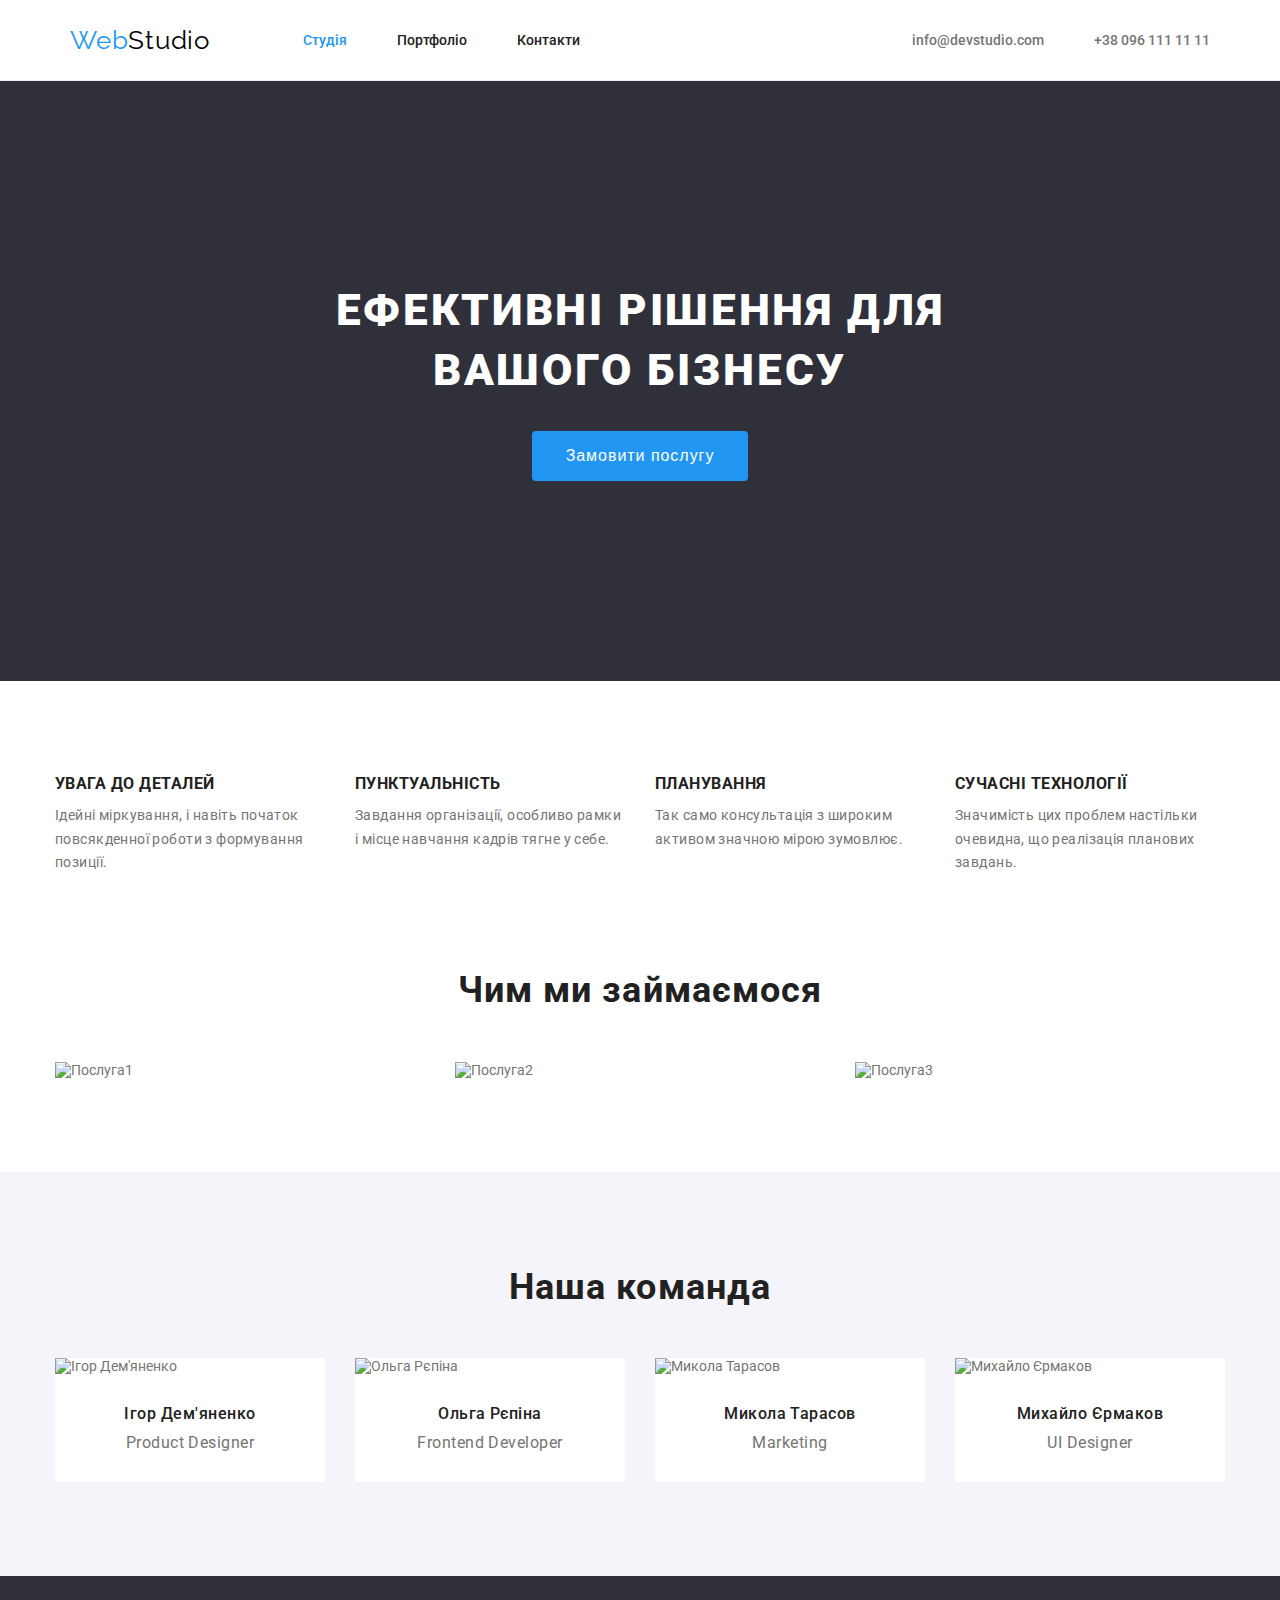
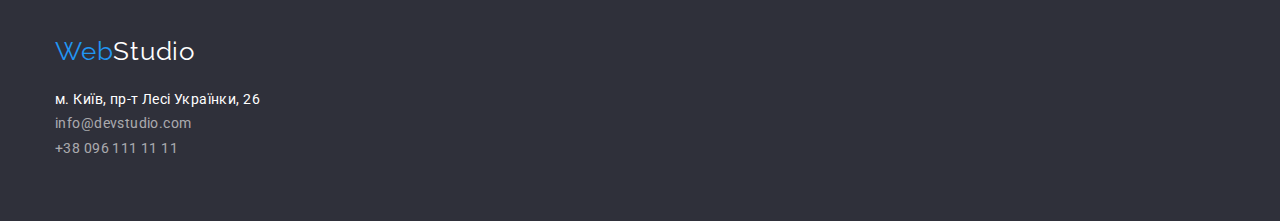
==== index.html @ 5317d623 "Перша спроба" ====
<!DOCTYPE html>
<html lang="uk">
<head>
    <meta charset="UTF-8" />
    <meta http-equiv="X-UA-Compatible" content="IE=edge" />
    <meta name="viewport" content="width=device-width, initial-scale=1.0" />
    <title>Студія</title>

    <link rel="preconnect" href="https://fonts.googleapis.com" />
    <link rel="preconnect" href="https://fonts.gstatic.com" crossorigin />
    <link href="https://fonts.googleapis.com/css2?family=Raleway:wght@700&family=Roboto:wght@400;500;700&display=swap"
        rel="stylesheet" />
    <link rel="stylesheet" href="https://cdnjs.cloudflare.com/ajax/libs/modern-normalize/1.1.0/modern-normalize.min.css"
        integrity="sha512-wpPYUAdjBVSE4KJnH1VR1HeZfpl1ub8YT/NKx4PuQ5NmX2tKuGu6U/JRp5y+Y8XG2tV+wKQpNHVUX03MfMFn9Q=="
        crossorigin="anonymous" referrerpolicy="no-referrer" />
    <link rel="stylesheet" href="./css/style.css" />
</head>
<body class="body">
    <header class="header">
        <div class="container main-nav">
            <nav class="container menu">
                <a href="./index.html" lang="en" class="logo"><span class="accent">Web</span>Studio</a>
                <ul class="site-nav list">
                    <li class="item"><a href="./index.html" class="link current">Студія</a></li>
                    <li class="item"><a href="./portfolio.html" class="link">Портфоліо</a></li>
                    <li class="item"><a href="./contacts.html" class="link">Контакти</a></li>
                </ul>
            </nav>

            <div class="container">
                <ul class="auth-nav list">
                    <li class="item">
                        <a href="mailto:info@devstudio.com" lang="en" class="link">info@devstudio.com</a>
                    </li>
                    <li class="item">
                        <a href="tel:+380961111111" class="link">+38 096 111 11 11</a>
                    </li>
                </ul>
            </div>
        </div>
    </header>
    <main>
        <section class="hero">
            <div class="container">
                <h1 class="hero-title">
                    Ефективні рішення для <br />
                    вашого бізнесу
                </h1>
                <button type="button" class="button-hero">Замовити послугу</button>
            </div>
        </section>
        <section class="section">
            <div class="container">
                <h2 class="visually-hidden">Наші переваги</h2>
                <ul class="feature-list">
                    <li class="item">
                        <h3 class="feature-title">Увага до деталей</h3>
                        <p class="feature-text">
                            Ідейні міркування, і навіть початок повсякденної роботи з
                            формування позиції.
                        </p>
                    </li>
                    <li class="item">
                        <h3 class="feature-title">Пунктуальність</h3>
                        <p class="feature-text">
                            Завдання організації, особливо рамки і місце навчання кадрів
                            тягне у себе.
                        </p>
                    </li>
                    <li class="item">
                        <h3 class="feature-title">Планування</h3>
                        <p class="feature-text">
                            Так само консультація з широким активом значною мірою зумовлює.
                        </p>
                    </li>
                    <li class="item">
                        <h3 class="feature-title">Сучасні технології</h3>
                        <p class="feature-text">
                            Значимість цих проблем настільки очевидна, що реалізація
                            планових завдань.
                        </p>
                    </li>
                </ul>
            </div>
        </section>
        <section class="section no-padding">
            <div class="container">
                <h2 class="section-title">Чим ми займаємося</h2>
                <ul class="services-list">
                    <li class="item">
                        <img class="card-image no-gap" src="./images/keyboard.jpg" alt="Послуга1" width="370" />
                    </li>
                    <li class="item">
                        <img class="card-image no-gap" src="./images/notebook.jpg" alt="Послуга2" width="370" />
                    </li>
                    <li class="item">
                        <img class="card-image no-gap" src="/images/tablet.jpg" alt="Послуга3" width="370" />
                    </li>
                </ul>
            </div>
        </section>
        <section class="section team">
            <div class="container">
                <h2 class="section-title">Наша команда</h2>
                <ul class="team-list">
                    <li class="employee">
                        <img class="card-image no-gap" src="./images/ihor.jpg" alt="Ігор Дем'яненко" width="270" />
                        <h3 class="title">Ігор Дем'яненко</h3>
                        <p lang="en" class="team-position">Product Designer</p>
                    </li>
                    <li class="employee">
                        <img class="card-image no-gap" src="./images/olga.jpg" alt="Ольга Рєпіна" width="270" />
                        <h3 class="title">Ольга Рєпіна</h3>
                        <p lang="en" class="team-position">Frontend Developer</p>
                    </li>
                    <li class="employee">
                        <img class="card-image no-gap" src="./images/mykola.jpg" alt="Микола Тарасов" width="270" />
                        <h3 class="title">Микола Тарасов</h3>
                        <p lang="en" class="team-position">Marketing</p>
                    </li>
                    <li class="employee">
                        <img class="card-image no-gap" src="./images/myhail.jpg" alt="Михайло Єрмаков" width="270" />
                        <h3 class="title">Михайло Єрмаков</h3>
                        <p lang="en" class="team-position">UI Designer</p>
                    </li>
                </ul>
            </div>
        </section>
    </main>
    <footer class="footer">
        <div class="container">
            <a href="./index.html" lang="en" class="logo">
                <span class="accent">Web</span><span class="accent-wiht">Studio</span>
            </a>
            <address>
                <ul class="footer-list">
                    <li>
                        <a href="https://goo.gl/maps/CPtrU1FHBa2aNyZL9" target="_blank"
                            rel="noopener noreferrer nofollow" class="link-adress">м. Київ, пр-т Лесі Українки, 26</a>
                    </li>
                    <li>
                        <a href="mailto:info@devstudio.com" lang="en" class="link">info@devstudio.com</a>
                    </li>
                    <li>
                        <a href="tel:+380961111111" class="link">+38 096 111 11 11</a>
                    </li>
                </ul>
            </address>
        </div>
    </footer>
</body>

</html>
---- css/style.css ----
:root {
    --color-dark: #000000;
    --color-primary-text: #757575;
    --color-title-text: #212121;
    --color-white-text: #ffffff;
    --color-action: #2196f3;
    --color-blue-button: #188ce8;
    --color-secondary-button: #f5f4fa;
    --color-white-background: #ffffff;
    --color-secondary-background: #f5f4fa;
    --color-futter-background: #2f303a;
    --color-line-header: #ECECEC;
    --color-line-direction-item: #EEEEEE;
}

.body {
    color: var(--color-primary-text);
    font-family: "Roboto", sans-serif;
    background-color: var(--color-white-background);
    font-size: 14px;
}

.section-title {
    color: var(--color-title-text);
    font-size: 36px;
    line-height: 1.17;
    letter-spacing: 0.03em;
    text-align: center;
    margin-top: 0;
    margin-bottom: 0;
}

* {
    margin: 0;
    padding: 0;
    list-style: none;
    box-sizing: border-box;
}

.container {
    width: 1200px;
    padding-left: 15px;
    padding-right: 15px;
    margin-left: auto;
    margin-right: auto;
}

.section {
    padding-top: 94px;
    padding-bottom: 94px;
}

.section.no-padding {
    padding-top: 0px;
}

.card-image.no-gap {
    display: block;
}
.header {
    border-bottom: 1px solid var(--color-line-header);
}

.logo {
    color: var(--color-dark);
    font-family: "Raleway", sans-serif;
    font-size: 26px;
    line-height: 1.19;
    letter-spacing: 0.03em;
    text-decoration: none;
}

.accent {
    color: var(--color-action);
}

.main-nav {
    display: flex;
    align-items: center;
}

.menu {
    display: flex;
    align-items: center;
}

.site-nav {
    display: flex;
    margin-left: 93px;
}

.auth-nav {
    display: flex;
    justify-content: flex-end;
}

.site-nav .item+.item,
.auth-nav .item+.item {
    margin-left: 50px;
}

.site-nav .link {
    color: var(--color-title-text);
    font-weight: 500;
    line-height: 1.15;
    text-decoration: none;
    display: block;
    padding-top: 32px;
    padding-bottom: 32px;
}

.site-nav .link:hover,
.site-nav .link:focus {
    color: var(--color-action);
}

.auth-nav .link {
    color: var(--color-primary-text);
    font-weight: 500;
    line-height: 1.15;
    text-decoration: none;
    display: block;
    padding-top: 32px;
    padding-bottom: 32px;
}

.site-nav .link.current {
    color: var(--color-action);
}

.auth-nav .link:hover,
.auth-nav .link:focus {
    color: var(--color-action);
}

.hero {
    text-align: center;
    padding-top: 200px;
    padding-bottom: 200px;
    background-color: var(--color-futter-background);
}

.hero-title {
    color: var(--color-white-text);
    font-weight: 900;
    font-size: 44px;
    line-height: 1.36;
    text-align: center;
    text-transform: uppercase;
    letter-spacing: 0.06em;
    margin-top: 0;
    margin-bottom: 30px;
}

.button-hero {
    color: var(--color-white-background);
    background-color: var(--color-action);
    font-size: 16px;
    line-height: 1.88;
    letter-spacing: 0.06em;
    cursor: pointer;
    border: 1 px solid var(--color-action);
    border-radius: 4px;
    padding-left: 32px;
    padding-right: 32px;
    min-width: 216px;
    min-height: 50px;
    text-align: center;
    display: inline-block;
}

.button-hero:hover,
.button-hero:focus {
    background-color: var(--color-blue-button);
}

.feature-title {
    color: var(--color-title-text);
    line-height: 1.15;
    letter-spacing: 0.03em;
    text-transform: uppercase;
    margin-top: 0;
    margin-bottom: 10px;
}

.feature-text {
    line-height: 1.71;
    letter-spacing: 0.03em;
    margin-top: 0;
    margin-bottom: 0px;
}

.feature-list {
    list-style: none;
    margin-top: 0;
    margin-bottom: 0px;
    display: flex;

}

.feature-list .item {
    width: 270px;
    margin-right: 30px;
}


.feature-list .item:last-child {
    margin-right: 0px;
}

.visually-hidden {
    position: absolute;
    white-space: nowrap;
    width: 1px;
    height: 1px;
    overflow: hidden;
    border: 0;
    padding: 0;
    clip: rect(0 0 0 0);
    clip-path: inset(50%);
    margin: -1px;
}
.services-list {
    list-style: none;
    margin-top: 50px;
    margin-bottom: 0px;
    display: flex;
}

.services-list .item {
    margin-right: 30px;
}

.services-list .item:last-child {
    margin-right: 0px;
}

.section.team {
    background-color: var(--color-secondary-background);
    padding-top: 94px;
    padding-bottom: 94px;
}

.team-list {
    margin-top: 50px;
    margin-bottom: 0px;
    display: flex;
}

.team-list .title {
    color: var(--color-title-text);
    font-weight: 500;
    font-size: 16px;
    line-height: 1.19;
    letter-spacing: 0.03em;
    margin-top: 0px;
    margin-bottom: 0px;
    text-align: center;
    padding-top: 30px;
    padding-bottom: 10px;
}

.team-position {
    font-size: 16px;
    line-height: 1.19;
    letter-spacing: 0.03em;
    margin-top: 0px;
    margin-bottom: 0px;
}

.team-list {
    list-style: none;
}

.employee {
    background-color: var(--color-white-background);
    margin-right: 30px;
}

.employee:last-child {
    margin-right: 0px;
}


.section-team .title {
    padding-bottom: 30px;
    text-align: center;
}

.team-position {
    padding-bottom: 30px;
    text-align: center;
}

.footer {
    background-color: var(--color-futter-background);
    padding-top: 60px;
    padding-bottom: 60px;
}

.footer-list {
    list-style: none;
    line-height: 24px;
    font-style: normal;
    margin-top: 20px;
    margin-bottom: 0px;
}

.link-adress {
    color: var(--color-white-text);
    line-height: 1.7;
    letter-spacing: 0.03em;
    text-decoration: none;
    margin-top: 0px;
    margin-bottom: 9px;
}

.footer .link {
    color: rgba(255, 255, 255, 0.6);
    line-height: 1.7;
    letter-spacing: 0.03em;
    text-decoration: none;
}

.footer .link:hover,
.footer .link:focus {
    color: var(--color-action);
}

.accent-wiht {
    color: var(--color-white-text);
}
.button-direction {
    text-align: center;
    font-weight: 500;
    font-size: 16px;
    letter-spacing: 0.03em;
    line-height: 1.62;
    font-family: inherit;
    list-style: none;
    border: none;
    cursor: pointer;
    border-radius: 4px;
    padding-top: 6px;
    padding-bottom: 6px;
    padding-right: 22px;
    padding-left: 22px;

}

.button-direction:hover,
.button-direction:focus {
    color: var(--color-white-text);
    background-color: var(--color-action);
}

.direction-list {
    list-style: none;
    color: var(--color-white-text);
    display: flex;
    margin-left: auto;
    margin-right: auto;
    margin-bottom: 50px;
}

.direction-list .item {
    margin-right: 8px;
}

.direction-list .item:last-child {
    margin-right: 0px;
}

.projects-list {
    list-style: none;
    display: flex;
    flex-wrap: wrap;
}

.projects-title {
    color: var(--color-title-text);
    font-size: 18px;
    line-height: 2;
    letter-spacing: 0.06em;
    margin-top: 0px;
    margin-bottom: 4px;
}

.projects {
    background-color: var(--color-white-background);
    margin-right: 30px;
    margin-bottom: 30px;
}

.projects:nth-child(3n) {
    margin-right: 0;
}

.projects:nth-last-child(-n + 3) {
    margin-bottom: 0;
}


.direction {
    font-size: 16px;
    line-height: 1.9;
    letter-spacing: 0.03em;
    margin-top: 0;
    margin-bottom: 0;
}

.direction-item {
    padding-top: 20px;
    padding-bottom: 20px;
    border: 1px solid var(--color-line-direction-item);
}

.main-direction {
    display: flex;
}
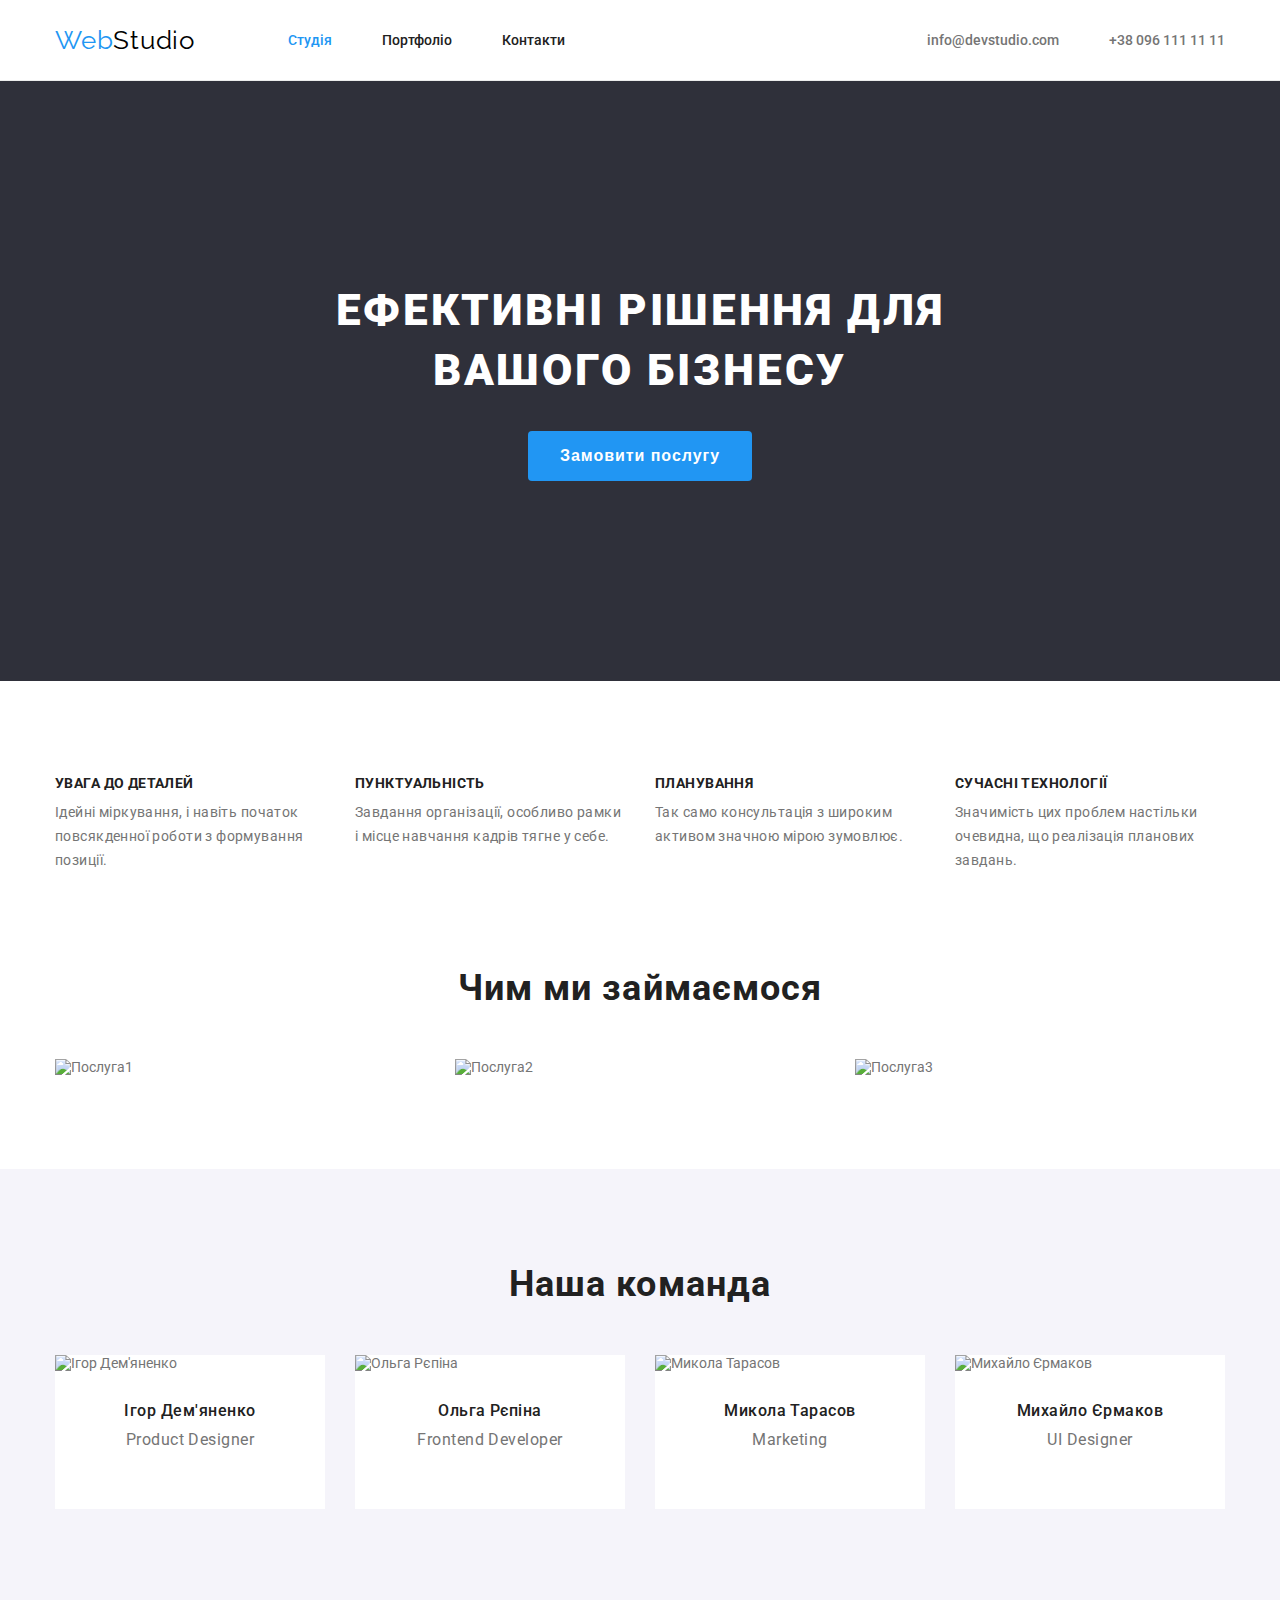
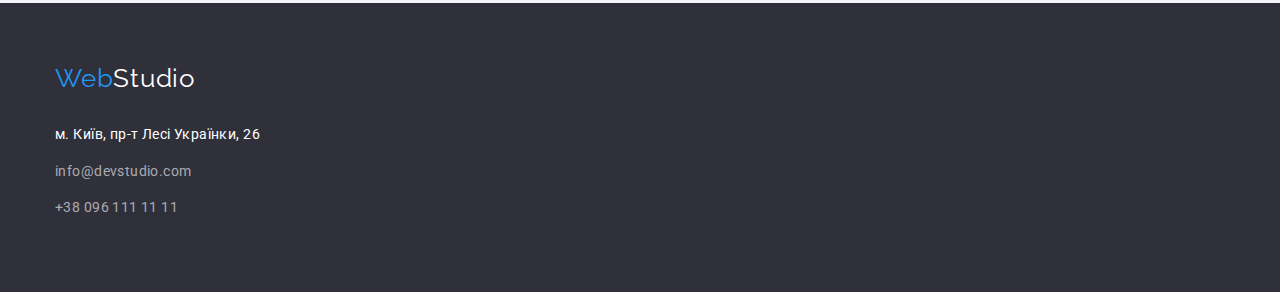
==== commit 1e6b350e: "додав у футері відступи" ====
--- a/index.html
+++ b/index.html
@@ -8,7 +8,7 @@
 
     <link rel="preconnect" href="https://fonts.googleapis.com" />
     <link rel="preconnect" href="https://fonts.gstatic.com" crossorigin />
-    <link href="https://fonts.googleapis.com/css2?family=Raleway:wght@700&family=Roboto:wght@400;500;700&display=swap"
+    <link href="https://fonts.googleapis.com/css2?family=Raleway:wght@700&family=Roboto:wght@400;500;700;900&display=swap"
         rel="stylesheet" />
     <link rel="stylesheet" href="https://cdnjs.cloudflare.com/ajax/libs/modern-normalize/1.1.0/modern-normalize.min.css"
         integrity="sha512-wpPYUAdjBVSE4KJnH1VR1HeZfpl1ub8YT/NKx4PuQ5NmX2tKuGu6U/JRp5y+Y8XG2tV+wKQpNHVUX03MfMFn9Q=="
@@ -18,16 +18,14 @@
 <body class="body">
     <header class="header">
         <div class="container main-nav">
-            <nav class="container menu">
+            <nav class=" menu">
                 <a href="./index.html" lang="en" class="logo"><span class="accent">Web</span>Studio</a>
                 <ul class="site-nav list">
                     <li class="item"><a href="./index.html" class="link current">Студія</a></li>
                     <li class="item"><a href="./portfolio.html" class="link">Портфоліо</a></li>
-                    <li class="item"><a href="./contacts.html" class="link">Контакти</a></li>
+                    <li class="item"><a href="#" class="link">Контакти</a></li>
                 </ul>
             </nav>
-
-            <div class="container">
                 <ul class="auth-nav list">
                     <li class="item">
                         <a href="mailto:info@devstudio.com" lang="en" class="link">info@devstudio.com</a>
@@ -36,7 +34,6 @@
                         <a href="tel:+380961111111" class="link">+38 096 111 11 11</a>
                     </li>
                 </ul>
-            </div>
         </div>
     </header>
     <main>
@@ -94,7 +91,7 @@
                         <img class="card-image no-gap" src="./images/notebook.jpg" alt="Послуга2" width="370" />
                     </li>
                     <li class="item">
-                        <img class="card-image no-gap" src="/images/tablet.jpg" alt="Послуга3" width="370" />
+                        <img class="card-image no-gap" src="./images/tablet.jpg" alt="Послуга3" width="370" />
                     </li>
                 </ul>
             </div>
@@ -105,23 +102,31 @@
                 <ul class="team-list">
                     <li class="employee">
                         <img class="card-image no-gap" src="./images/ihor.jpg" alt="Ігор Дем'яненко" width="270" />
+                        <div class="title-team-position">
                         <h3 class="title">Ігор Дем'яненко</h3>
                         <p lang="en" class="team-position">Product Designer</p>
+                    </div>
                     </li>
                     <li class="employee">
                         <img class="card-image no-gap" src="./images/olga.jpg" alt="Ольга Рєпіна" width="270" />
+                        <div class="title-team-position">
                         <h3 class="title">Ольга Рєпіна</h3>
                         <p lang="en" class="team-position">Frontend Developer</p>
+                        </div>
                     </li>
                     <li class="employee">
                         <img class="card-image no-gap" src="./images/mykola.jpg" alt="Микола Тарасов" width="270" />
+                        <div class="title-team-position">
                         <h3 class="title">Микола Тарасов</h3>
                         <p lang="en" class="team-position">Marketing</p>
+                        </div>
                     </li>
                     <li class="employee">
                         <img class="card-image no-gap" src="./images/myhail.jpg" alt="Михайло Єрмаков" width="270" />
+                        <div class="title-team-position">
                         <h3 class="title">Михайло Єрмаков</h3>
                         <p lang="en" class="team-position">UI Designer</p>
+                        </div>
                     </li>
                 </ul>
             </div>
@@ -141,6 +146,7 @@
                     <li>
                         <a href="mailto:info@devstudio.com" lang="en" class="link">info@devstudio.com</a>
                     </li>
+
                     <li>
                         <a href="tel:+380961111111" class="link">+38 096 111 11 11</a>
                     </li>
--- a/css/style.css
+++ b/css/style.css
@@ -90,6 +90,7 @@
 }
 
 .auth-nav {
+    margin-left: auto;
     display: flex;
     justify-content: flex-end;
 }
@@ -166,7 +167,7 @@
     min-width: 216px;
     min-height: 50px;
     text-align: center;
-    display: inline-block;
+    font-weight: 700;
 }
 
 .button-hero:hover,
@@ -181,6 +182,7 @@
     text-transform: uppercase;
     margin-top: 0;
     margin-bottom: 10px;
+    font-size: 14px;
 }
 
 .feature-text {
@@ -246,7 +248,10 @@
     margin-bottom: 0px;
     display: flex;
 }
-
+.title-team-position{
+    padding-top: 30px;
+    padding-bottom: 30px;
+}
 .team-list .title {
     color: var(--color-title-text);
     font-weight: 500;
@@ -256,8 +261,7 @@
     margin-top: 0px;
     margin-bottom: 0px;
     text-align: center;
-    padding-top: 30px;
-    padding-bottom: 10px;
+    margin-bottom: 10px;
 }
 
 .team-position {
@@ -298,14 +302,20 @@
     padding-bottom: 60px;
 }
 
+address{
+    margin-top: 28px;
+}
+
+
 .footer-list {
     list-style: none;
     line-height: 24px;
     font-style: normal;
-    margin-top: 20px;
-    margin-bottom: 0px;
-}
-
+    margin-bottom: 0px;
+}
+.footer-list li{
+    margin-bottom: 12px;
+}
 .link-adress {
     color: var(--color-white-text);
     line-height: 1.7;
@@ -371,6 +381,10 @@
     margin-right: 0px;
 }
 
+.underline{
+    text-decoration: none;
+    color: inherit;
+}
 .projects-list {
     list-style: none;
     display: flex;
